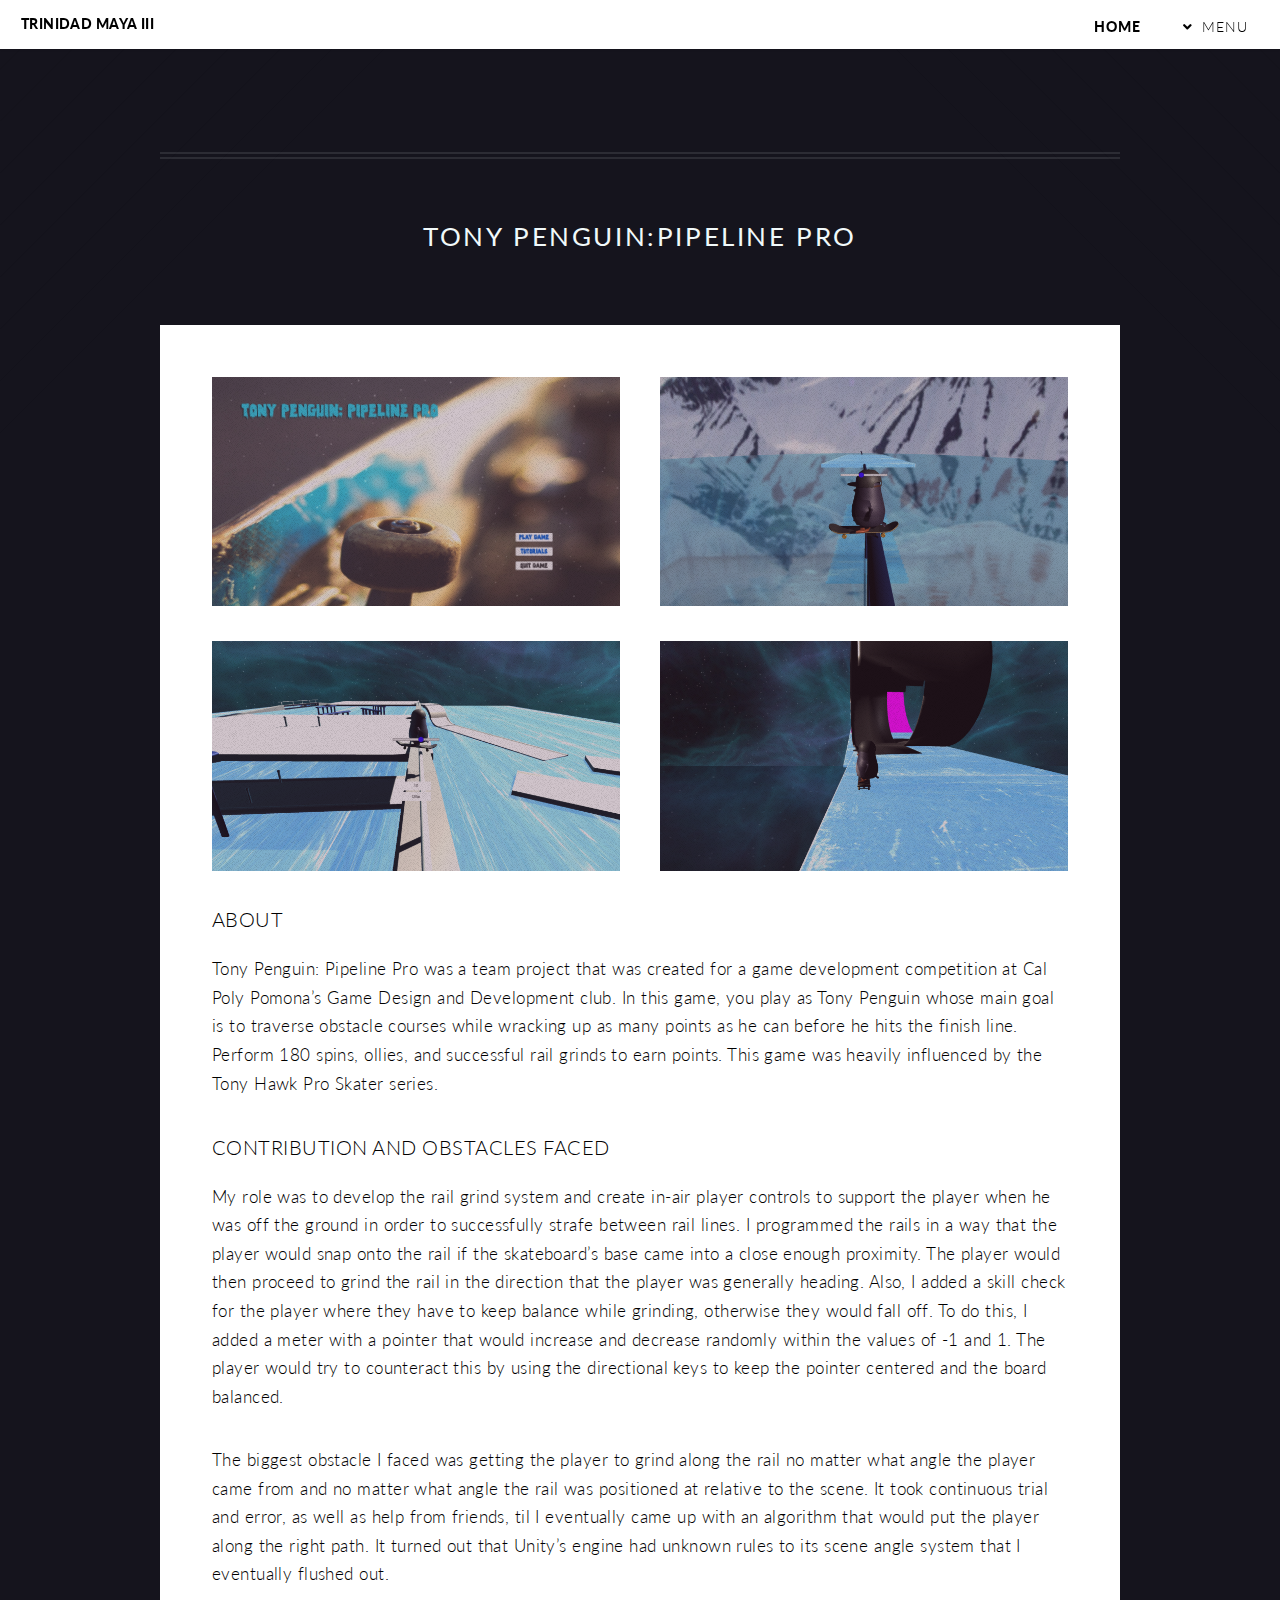
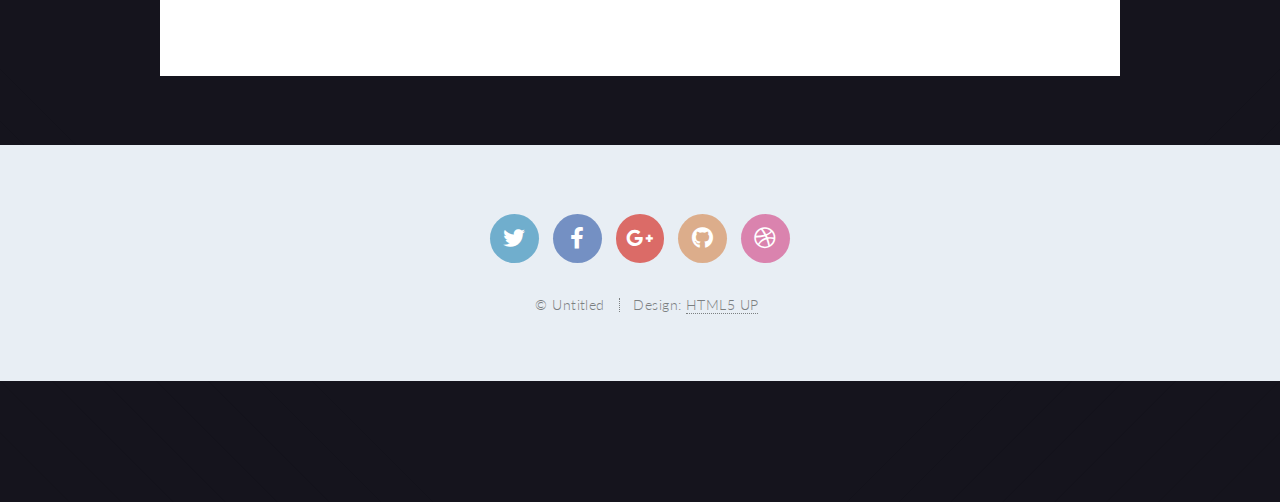
==== game0.html @ 56583672 "Big Update" ====
<!DOCTYPE HTML>
<!--
	Twenty by HTML5 UP
	html5up.net | @ajlkn
	Free for personal and commercial use under the CCA 3.0 license (html5up.net/license)
-->
<html>
	<head>
		<meta charset="utf-8" />
		<meta name="viewport" content="width=device-width, initial-scale=1, user-scalable=no" />
		<link rel="stylesheet" href="assets/css/main.css" />
		<noscript><link rel="stylesheet" href="assets/css/noscript.css" /></noscript>
	</head>
	<body class="no-sidebar is-preload">
		<div id="page-wrapper">

			<!-- Header -->
				<header id="header">
					<h1 id="logo"><a href="index.html">Trinidad Maya III</a></h1>
					<nav id="nav">
						<ul>
							<li class="current"><a href="index.html">Home</a></li>
							<li class="submenu">
								<a href="#">Menu</a>
								<ul>
									<li><a href="index.html">Home</a></li>
									<li><a href="index.html#main">About Me</a></li>
									<li><a href="index.html#projects">Projects</a></li>
									<li><a href="contact.html">Contact</a></li>
								</ul>
							</li>
						</ul>
					</nav>
				</header>

			<!-- Main -->
				<article id="main">

					<header class="special container">
						<h2><strong>Tony Penguin:Pipeline Pro</strong></h2>
					</header>

					<!-- One -->
						<section class="wrapper style4 container">

							<!-- Content -->
								<div class="content">
									<section>
										<div class="row">
											<div class="col-6 col-12-narrower">
			
												<a href="#" class="image featured"><img src="images/TonyPenguin4.jpg" alt="" /></a>
			
											</div>
											<div class="col-6 col-12-narrower">
			
												<a href="#" class="image featured"><img src="images/TonyPenguin1.png" alt="" /></a>
			
											</div>
										</div>

										<div class="row">
											<div class="col-6 col-12-narrower">
			
												<a href="#" class="image featured"><img src="images/TonyPenguin2.png" alt="" /></a>
			
											</div>
											<div class="col-6 col-12-narrower">
			
												<a href="#" class="image featured"><img src="images/TonyPenguin3.png" alt="" /></a>
			
											</div>
										</div>
								
										<header>
											<h3>About</h3>
										</header>
										<p>Tony Penguin: Pipeline Pro was a team project that was created for a game development competition at Cal Poly Pomona’s Game Design and Development club. In this game, you play as Tony Penguin whose main goal is to traverse obstacle courses while wracking up as many points as he can before he hits the finish line. Perform 180 spins, ollies, and successful rail grinds to earn points. This game was heavily influenced by the Tony Hawk Pro Skater series.</p>
										<header>
											<h3>Contribution and Obstacles Faced</h3>
										</header>
										<p>My role was to develop the rail grind system and create in-air player controls to support the player when he was off the ground in order to successfully strafe between rail lines. I programmed the rails in a way that the player would snap onto the rail if the skateboard’s base came into a close enough proximity. The player would then proceed to grind the rail in the direction that the player was generally heading. Also, I added a skill check for the player where they have to keep balance while grinding, otherwise they would fall off. To do this, I added a meter with a pointer that would increase and decrease randomly within the values of -1 and 1. The player  would try to counteract this by using the directional keys to keep the pointer centered and the board balanced.</p>
										<p>The biggest obstacle I faced was getting the player to grind along the rail no matter what angle the player came from and no matter what angle the rail was positioned at relative to the scene. It took continuous trial and error, as well as help from friends, til I eventually came up with an algorithm that would put the player along the right path. It turned out that Unity’s engine had unknown rules to its scene angle system that I eventually flushed out.</p>
									</section>
								</div>

						</section>

			<!-- Footer -->
				<footer id="footer">

					<ul class="icons">
						<li><a href="#" class="icon brands circle fa-twitter"><span class="label">Twitter</span></a></li>
						<li><a href="#" class="icon brands circle fa-facebook-f"><span class="label">Facebook</span></a></li>
						<li><a href="#" class="icon brands circle fa-google-plus-g"><span class="label">Google+</span></a></li>
						<li><a href="#" class="icon brands circle fa-github"><span class="label">Github</span></a></li>
						<li><a href="#" class="icon brands circle fa-dribbble"><span class="label">Dribbble</span></a></li>
					</ul>

					<ul class="copyright">
						<li>&copy; Untitled</li><li>Design: <a href="http://html5up.net">HTML5 UP</a></li>
					</ul>

				</footer>

		</div>

		<!-- Scripts -->
			<script src="assets/js/jquery.min.js"></script>
			<script src="assets/js/jquery.dropotron.min.js"></script>
			<script src="assets/js/jquery.scrolly.min.js"></script>
			<script src="assets/js/jquery.scrollgress.min.js"></script>
			<script src="assets/js/jquery.scrollex.min.js"></script>
			<script src="assets/js/browser.min.js"></script>
			<script src="assets/js/breakpoints.min.js"></script>
			<script src="assets/js/util.js"></script>
			<script src="assets/js/main.js"></script>

	</body>
</html>
---- assets/css/main.css ----
@import url("fontawesome-all.min.css");
@import url("https://fonts.googleapis.com/css?family=Lato:300,400,900");

/*
	Twenty by HTML5 UP
	html5up.net | @ajlkn
	Free for personal and commercial use under the CCA 3.0 license (html5up.net/license)
*/

html, body, div, span, applet, object,
iframe, h1, h2, h3, h4, h5, h6, p, blockquote,
pre, a, abbr, acronym, address, big, cite,
code, del, dfn, em, img, ins, kbd, q, s, samp,
small, strike, strong, sub, sup, tt, var, b,
u, i, center, dl, dt, dd, ol, ul, li, fieldset,
form, label, legend, table, caption, tbody,
tfoot, thead, tr, th, td, article, aside,
canvas, details, embed, figure, figcaption,
footer, header, hgroup, menu, nav, output, ruby,
section, summary, time, mark, audio, video {
	margin: 0;
	padding: 0;
	border: 0;
	font-size: 100%;
	font: inherit;
	vertical-align: baseline;}

article, aside, details, figcaption, figure,
footer, header, hgroup, menu, nav, section {
	display: block;}

body {
	line-height: 1;
}

ol, ul {
	list-style: none;
}

blockquote, q {
	quotes: none;
}

	blockquote:before, blockquote:after, q:before, q:after {
		content: '';
		content: none;
	}

table {
	border-collapse: collapse;
	border-spacing: 0;
}

body {
	-webkit-text-size-adjust: none;
}

mark {
	background-color: transparent;
	color: inherit;
}

input::-moz-focus-inner {
	border: 0;
	padding: 0;
}

input, select, textarea {
	-moz-appearance: none;
	-webkit-appearance: none;
	-ms-appearance: none;
	appearance: none;
}

/* Basic */

	html {
		box-sizing: border-box;
	}

	*, *:before, *:after {
		box-sizing: inherit;
	}

	body {
		background: #15141d;
	}

		body.is-preload *, body.is-preload *:before, body.is-preload *:after {
			-moz-animation: none !important;
			-webkit-animation: none !important;
			-ms-animation: none !important;
			animation: none !important;
			-moz-transition: none !important;
			-webkit-transition: none !important;
			-ms-transition: none !important;
			transition: none !important;
		}

	body, input, select, textarea {
		color: #000000;
		font-family: 'Lato', sans-serif;
		font-size: 15pt;
		font-weight: 300;
		letter-spacing: 0.025em;
		line-height: 1.75em;
	}

	a {
		-moz-transition: color 0.2s ease-in-out, border-color 0.2s ease-in-out, background-color 0.2s ease-in-out;
		-webkit-transition: color 0.2s ease-in-out, border-color 0.2s ease-in-out, background-color 0.2s ease-in-out;
		-ms-transition: color 0.2s ease-in-out, border-color 0.2s ease-in-out, background-color 0.2s ease-in-out;
		transition: color 0.2s ease-in-out, border-color 0.2s ease-in-out, background-color 0.2s ease-in-out;
		color: #3fb1a3;
		text-decoration: none;
		border-bottom: dotted 1px;
	}

		a:hover {
			border-bottom-color: transparent;
		}

	strong, b {
		font-weight: 400;
	}

	p, ul, ol, dl, table, blockquote {
		margin: 0 0 2em 0;
	}

	h1, h2, h3, h4, h5, h6 {
		color: inherit;
		font-weight: 300;
		line-height: 1.75em;
		margin-bottom: 1em;
		text-transform: uppercase;
	}

		h1 a, h2 a, h3 a, h4 a, h5 a, h6 a {
			color: inherit;
			text-decoration: none;
			border: 0;
		}

	h2 {
		font-size: 1.5em;
		letter-spacing: 0.1em;
	}

	h3 {
		font-size: 1.15em;
		letter-spacing: 0.025em;
	}

	sub {
		font-size: 0.8em;
		position: relative;
		top: 0.5em;
	}

	sup {
		font-size: 0.8em;
		position: relative;
		top: -0.5em;
	}

	hr {
		border-top: solid 1px rgba(124, 128, 129, 0.2);
		border: 0;
		margin-bottom: 1.5em;
	}

	blockquote {
		border-left: solid 0.5em rgba(124, 128, 129, 0.2);
		font-style: italic;
		padding: 1em 0 1em 2em;
	}

/* Container */

	.container {
		margin: 0 auto;
		max-width: 100%;
		width: 1400px;
	}

		.container.medium {
			width: 1050px;
		}

		@media screen and (max-width: 1680px) {

			.container {
				width: 1200px;
			}

				.container.medium {
					width: 900px;
				}

		}

		@media screen and (max-width: 1280px) {

			.container {
				width: 960px;
			}

				.container.medium {
					width: 735px;
				}

		}

		@media screen and (max-width: 980px) {

			.container {
				width: 95%;
			}

				.container.medium {
					width: 71.25%;
				}

		}

		@media screen and (max-width: 840px) {

			.container {
				width: 95%;
			}

				.container.medium {
					width: 95%;
				}

		}

		@media screen and (max-width: 736px) {

			.container {
				width: 100%;
			}

				.container.medium {
					width: 100%;
				}

		}

/* Row */

	.row {
		display: flex;
		flex-wrap: wrap;
		box-sizing: border-box;
		align-items: stretch;
	}

		.row > * {
			box-sizing: border-box;
		}

		.row.gtr-uniform > * > :last-child {
			margin-bottom: 0;
		}

		.row.aln-left {
			justify-content: flex-start;
		}

		.row.aln-center {
			justify-content: center;
		}

		.row.aln-right {
			justify-content: flex-end;
		}

		.row.aln-top {
			align-items: flex-start;
		}

		.row.aln-middle {
			align-items: center;
		}

		.row.aln-bottom {
			align-items: flex-end;
		}

		.row > .imp {
			order: -1;
		}

		.row > .col-1 {
			width: 8.33333%;
		}

		.row > .off-1 {
			margin-left: 8.33333%;
		}

		.row > .col-2 {
			width: 16.66667%;
		}

		.row > .off-2 {
			margin-left: 16.66667%;
		}

		.row > .col-3 {
			width: 25%;
		}

		.row > .off-3 {
			margin-left: 25%;
		}

		.row > .col-4 {
			width: 33.33333%;
		}

		.row > .off-4 {
			margin-left: 33.33333%;
		}

		.row > .col-5 {
			width: 41.66667%;
		}

		.row > .off-5 {
			margin-left: 41.66667%;
		}

		.row > .col-6 {
			width: 50%;
		}

		.row > .off-6 {
			margin-left: 50%;
		}

		.row > .col-7 {
			width: 58.33333%;
		}

		.row > .off-7 {
			margin-left: 58.33333%;
		}

		.row > .col-8 {
			width: 66.66667%;
		}

		.row > .off-8 {
			margin-left: 66.66667%;
		}

		.row > .col-9 {
			width: 75%;
		}

		.row > .off-9 {
			margin-left: 75%;
		}

		.row > .col-10 {
			width: 83.33333%;
		}

		.row > .off-10 {
			margin-left: 83.33333%;
		}

		.row > .col-11 {
			width: 91.66667%;
		}

		.row > .off-11 {
			margin-left: 91.66667%;
		}

		.row > .col-12 {
			width: 100%;
		}

		.row > .off-12 {
			margin-left: 100%;
		}

		.row.gtr-0 {
			margin-top: 0px;
			margin-left: 0px;
		}

			.row.gtr-0 > * {
				padding: 0px 0 0 0px;
			}

			.row.gtr-0.gtr-uniform {
				margin-top: 0px;
			}

				.row.gtr-0.gtr-uniform > * {
					padding-top: 0px;
				}

		.row.gtr-25 {
			margin-top: -12.5px;
			margin-left: -12.5px;
		}

			.row.gtr-25 > * {
				padding: 12.5px 0 0 12.5px;
			}

			.row.gtr-25.gtr-uniform {
				margin-top: -12.5px;
			}

				.row.gtr-25.gtr-uniform > * {
					padding-top: 12.5px;
				}

		.row.gtr-50 {
			margin-top: -25px;
			margin-left: -25px;
		}

			.row.gtr-50 > * {
				padding: 25px 0 0 25px;
			}

			.row.gtr-50.gtr-uniform {
				margin-top: -25px;
			}

				.row.gtr-50.gtr-uniform > * {
					padding-top: 25px;
				}

		.row {
			margin-top: -50px;
			margin-left: -50px;
		}

			.row > * {
				padding: 50px 0 0 50px;
			}

			.row.gtr-uniform {
				margin-top: -50px;
			}

				.row.gtr-uniform > * {
					padding-top: 50px;
				}

		.row.gtr-150 {
			margin-top: -75px;
			margin-left: -75px;
		}

			.row.gtr-150 > * {
				padding: 75px 0 0 75px;
			}

			.row.gtr-150.gtr-uniform {
				margin-top: -75px;
			}

				.row.gtr-150.gtr-uniform > * {
					padding-top: 75px;
				}

		.row.gtr-200 {
			margin-top: -100px;
			margin-left: -100px;
		}

			.row.gtr-200 > * {
				padding: 100px 0 0 100px;
			}

			.row.gtr-200.gtr-uniform {
				margin-top: -100px;
			}

				.row.gtr-200.gtr-uniform > * {
					padding-top: 100px;
				}

		@media screen and (max-width: 1680px) {

			.row {
				display: flex;
				flex-wrap: wrap;
				box-sizing: border-box;
				align-items: stretch;
			}

				.row > * {
					box-sizing: border-box;
				}

				.row.gtr-uniform > * > :last-child {
					margin-bottom: 0;
				}

				.row.aln-left {
					justify-content: flex-start;
				}

				.row.aln-center {
					justify-content: center;
				}

				.row.aln-right {
					justify-content: flex-end;
				}

				.row.aln-top {
					align-items: flex-start;
				}

				.row.aln-middle {
					align-items: center;
				}

				.row.aln-bottom {
					align-items: flex-end;
				}

				.row > .imp-wide {
					order: -1;
				}

				.row > .col-1-wide {
					width: 8.33333%;
				}

				.row > .off-1-wide {
					margin-left: 8.33333%;
				}

				.row > .col-2-wide {
					width: 16.66667%;
				}

				.row > .off-2-wide {
					margin-left: 16.66667%;
				}

				.row > .col-3-wide {
					width: 25%;
				}

				.row > .off-3-wide {
					margin-left: 25%;
				}

				.row > .col-4-wide {
					width: 33.33333%;
				}

				.row > .off-4-wide {
					margin-left: 33.33333%;
				}

				.row > .col-5-wide {
					width: 41.66667%;
				}

				.row > .off-5-wide {
					margin-left: 41.66667%;
				}

				.row > .col-6-wide {
					width: 50%;
				}

				.row > .off-6-wide {
					margin-left: 50%;
				}

				.row > .col-7-wide {
					width: 58.33333%;
				}

				.row > .off-7-wide {
					margin-left: 58.33333%;
				}

				.row > .col-8-wide {
					width: 66.66667%;
				}

				.row > .off-8-wide {
					margin-left: 66.66667%;
				}

				.row > .col-9-wide {
					width: 75%;
				}

				.row > .off-9-wide {
					margin-left: 75%;
				}

				.row > .col-10-wide {
					width: 83.33333%;
				}

				.row > .off-10-wide {
					margin-left: 83.33333%;
				}

				.row > .col-11-wide {
					width: 91.66667%;
				}

				.row > .off-11-wide {
					margin-left: 91.66667%;
				}

				.row > .col-12-wide {
					width: 100%;
				}

				.row > .off-12-wide {
					margin-left: 100%;
				}

				.row.gtr-0 {
					margin-top: 0px;
					margin-left: 0px;
				}

					.row.gtr-0 > * {
						padding: 0px 0 0 0px;
					}

					.row.gtr-0.gtr-uniform {
						margin-top: 0px;
					}

						.row.gtr-0.gtr-uniform > * {
							padding-top: 0px;
						}

				.row.gtr-25 {
					margin-top: -10px;
					margin-left: -10px;
				}

					.row.gtr-25 > * {
						padding: 10px 0 0 10px;
					}

					.row.gtr-25.gtr-uniform {
						margin-top: -10px;
					}

						.row.gtr-25.gtr-uniform > * {
							padding-top: 10px;
						}

				.row.gtr-50 {
					margin-top: -20px;
					margin-left: -20px;
				}

					.row.gtr-50 > * {
						padding: 20px 0 0 20px;
					}

					.row.gtr-50.gtr-uniform {
						margin-top: -20px;
					}

						.row.gtr-50.gtr-uniform > * {
							padding-top: 20px;
						}

				.row {
					margin-top: -40px;
					margin-left: -40px;
				}

					.row > * {
						padding: 40px 0 0 40px;
					}

					.row.gtr-uniform {
						margin-top: -40px;
					}

						.row.gtr-uniform > * {
							padding-top: 40px;
						}

				.row.gtr-150 {
					margin-top: -60px;
					margin-left: -60px;
				}

					.row.gtr-150 > * {
						padding: 60px 0 0 60px;
					}

					.row.gtr-150.gtr-uniform {
						margin-top: -60px;
					}

						.row.gtr-150.gtr-uniform > * {
							padding-top: 60px;
						}

				.row.gtr-200 {
					margin-top: -80px;
					margin-left: -80px;
				}

					.row.gtr-200 > * {
						padding: 80px 0 0 80px;
					}

					.row.gtr-200.gtr-uniform {
						margin-top: -80px;
					}

						.row.gtr-200.gtr-uniform > * {
							padding-top: 80px;
						}

		}

		@media screen and (max-width: 1280px) {

			.row {
				display: flex;
				flex-wrap: wrap;
				box-sizing: border-box;
				align-items: stretch;
			}

				.row > * {
					box-sizing: border-box;
				}

				.row.gtr-uniform > * > :last-child {
					margin-bottom: 0;
				}

				.row.aln-left {
					justify-content: flex-start;
				}

				.row.aln-center {
					justify-content: center;
				}

				.row.aln-right {
					justify-content: flex-end;
				}

				.row.aln-top {
					align-items: flex-start;
				}

				.row.aln-middle {
					align-items: center;
				}

				.row.aln-bottom {
					align-items: flex-end;
				}

				.row > .imp-normal {
					order: -1;
				}

				.row > .col-1-normal {
					width: 8.33333%;
				}

				.row > .off-1-normal {
					margin-left: 8.33333%;
				}

				.row > .col-2-normal {
					width: 16.66667%;
				}

				.row > .off-2-normal {
					margin-left: 16.66667%;
				}

				.row > .col-3-normal {
					width: 25%;
				}

				.row > .off-3-normal {
					margin-left: 25%;
				}

				.row > .col-4-normal {
					width: 33.33333%;
				}

				.row > .off-4-normal {
					margin-left: 33.33333%;
				}

				.row > .col-5-normal {
					width: 41.66667%;
				}

				.row > .off-5-normal {
					margin-left: 41.66667%;
				}

				.row > .col-6-normal {
					width: 50%;
				}

				.row > .off-6-normal {
					margin-left: 50%;
				}

				.row > .col-7-normal {
					width: 58.33333%;
				}

				.row > .off-7-normal {
					margin-left: 58.33333%;
				}

				.row > .col-8-normal {
					width: 66.66667%;
				}

				.row > .off-8-normal {
					margin-left: 66.66667%;
				}

				.row > .col-9-normal {
					width: 75%;
				}

				.row > .off-9-normal {
					margin-left: 75%;
				}

				.row > .col-10-normal {
					width: 83.33333%;
				}

				.row > .off-10-normal {
					margin-left: 83.33333%;
				}

				.row > .col-11-normal {
					width: 91.66667%;
				}

				.row > .off-11-normal {
					margin-left: 91.66667%;
				}

				.row > .col-12-normal {
					width: 100%;
				}

				.row > .off-12-normal {
					margin-left: 100%;
				}

				.row.gtr-0 {
					margin-top: 0px;
					margin-left: 0px;
				}

					.row.gtr-0 > * {
						padding: 0px 0 0 0px;
					}

					.row.gtr-0.gtr-uniform {
						margin-top: 0px;
					}

						.row.gtr-0.gtr-uniform > * {
							padding-top: 0px;
						}

				.row.gtr-25 {
					margin-top: -10px;
					margin-left: -10px;
				}

					.row.gtr-25 > * {
						padding: 10px 0 0 10px;
					}

					.row.gtr-25.gtr-uniform {
						margin-top: -10px;
					}

						.row.gtr-25.gtr-uniform > * {
							padding-top: 10px;
						}

				.row.gtr-50 {
					margin-top: -20px;
					margin-left: -20px;
				}

					.row.gtr-50 > * {
						padding: 20px 0 0 20px;
					}

					.row.gtr-50.gtr-uniform {
						margin-top: -20px;
					}

						.row.gtr-50.gtr-uniform > * {
							padding-top: 20px;
						}

				.row {
					margin-top: -40px;
					margin-left: -40px;
				}

					.row > * {
						padding: 40px 0 0 40px;
					}

					.row.gtr-uniform {
						margin-top: -40px;
					}

						.row.gtr-uniform > * {
							padding-top: 40px;
						}

				.row.gtr-150 {
					margin-top: -60px;
					margin-left: -60px;
				}

					.row.gtr-150 > * {
						padding: 60px 0 0 60px;
					}

					.row.gtr-150.gtr-uniform {
						margin-top: -60px;
					}

						.row.gtr-150.gtr-uniform > * {
							padding-top: 60px;
						}

				.row.gtr-200 {
					margin-top: -80px;
					margin-left: -80px;
				}

					.row.gtr-200 > * {
						padding: 80px 0 0 80px;
					}

					.row.gtr-200.gtr-uniform {
						margin-top: -80px;
					}

						.row.gtr-200.gtr-uniform > * {
							padding-top: 80px;
						}

		}

		@media screen and (max-width: 980px) {

			.row {
				display: flex;
				flex-wrap: wrap;
				box-sizing: border-box;
				align-items: stretch;
			}

				.row > * {
					box-sizing: border-box;
				}

				.row.gtr-uniform > * > :last-child {
					margin-bottom: 0;
				}

				.row.aln-left {
					justify-content: flex-start;
				}

				.row.aln-center {
					justify-content: center;
				}

				.row.aln-right {
					justify-content: flex-end;
				}

				.row.aln-top {
					align-items: flex-start;
				}

				.row.aln-middle {
					align-items: center;
				}

				.row.aln-bottom {
					align-items: flex-end;
				}

				.row > .imp-narrow {
					order: -1;
				}

				.row > .col-1-narrow {
					width: 8.33333%;
				}

				.row > .off-1-narrow {
					margin-left: 8.33333%;
				}

				.row > .col-2-narrow {
					width: 16.66667%;
				}

				.row > .off-2-narrow {
					margin-left: 16.66667%;
				}

				.row > .col-3-narrow {
					width: 25%;
				}

				.row > .off-3-narrow {
					margin-left: 25%;
				}

				.row > .col-4-narrow {
					width: 33.33333%;
				}

				.row > .off-4-narrow {
					margin-left: 33.33333%;
				}

				.row > .col-5-narrow {
					width: 41.66667%;
				}

				.row > .off-5-narrow {
					margin-left: 41.66667%;
				}

				.row > .col-6-narrow {
					width: 50%;
				}

				.row > .off-6-narrow {
					margin-left: 50%;
				}

				.row > .col-7-narrow {
					width: 58.33333%;
				}

				.row > .off-7-narrow {
					margin-left: 58.33333%;
				}

				.row > .col-8-narrow {
					width: 66.66667%;
				}

				.row > .off-8-narrow {
					margin-left: 66.66667%;
				}

				.row > .col-9-narrow {
					width: 75%;
				}

				.row > .off-9-narrow {
					margin-left: 75%;
				}

				.row > .col-10-narrow {
					width: 83.33333%;
				}

				.row > .off-10-narrow {
					margin-left: 83.33333%;
				}

				.row > .col-11-narrow {
					width: 91.66667%;
				}

				.row > .off-11-narrow {
					margin-left: 91.66667%;
				}

				.row > .col-12-narrow {
					width: 100%;
				}

				.row > .off-12-narrow {
					margin-left: 100%;
				}

				.row.gtr-0 {
					margin-top: 0px;
					margin-left: 0px;
				}

					.row.gtr-0 > * {
						padding: 0px 0 0 0px;
					}

					.row.gtr-0.gtr-uniform {
						margin-top: 0px;
					}

						.row.gtr-0.gtr-uniform > * {
							padding-top: 0px;
						}

				.row.gtr-25 {
					margin-top: -7.5px;
					margin-left: -7.5px;
				}

					.row.gtr-25 > * {
						padding: 7.5px 0 0 7.5px;
					}

					.row.gtr-25.gtr-uniform {
						margin-top: -7.5px;
					}

						.row.gtr-25.gtr-uniform > * {
							padding-top: 7.5px;
						}

				.row.gtr-50 {
					margin-top: -15px;
					margin-left: -15px;
				}

					.row.gtr-50 > * {
						padding: 15px 0 0 15px;
					}

					.row.gtr-50.gtr-uniform {
						margin-top: -15px;
					}

						.row.gtr-50.gtr-uniform > * {
							padding-top: 15px;
						}

				.row {
					margin-top: -30px;
					margin-left: -30px;
				}

					.row > * {
						padding: 30px 0 0 30px;
					}

					.row.gtr-uniform {
						margin-top: -30px;
					}

						.row.gtr-uniform > * {
							padding-top: 30px;
						}

				.row.gtr-150 {
					margin-top: -45px;
					margin-left: -45px;
				}

					.row.gtr-150 > * {
						padding: 45px 0 0 45px;
					}

					.row.gtr-150.gtr-uniform {
						margin-top: -45px;
					}

						.row.gtr-150.gtr-uniform > * {
							padding-top: 45px;
						}

				.row.gtr-200 {
					margin-top: -60px;
					margin-left: -60px;
				}

					.row.gtr-200 > * {
						padding: 60px 0 0 60px;
					}

					.row.gtr-200.gtr-uniform {
						margin-top: -60px;
					}

						.row.gtr-200.gtr-uniform > * {
							padding-top: 60px;
						}

		}

		@media screen and (max-width: 840px) {

			.row {
				display: flex;
				flex-wrap: wrap;
				box-sizing: border-box;
				align-items: stretch;
			}

				.row > * {
					box-sizing: border-box;
				}

				.row.gtr-uniform > * > :last-child {
					margin-bottom: 0;
				}

				.row.aln-left {
					justify-content: flex-start;
				}

				.row.aln-center {
					justify-content: center;
				}

				.row.aln-right {
					justify-content: flex-end;
				}

				.row.aln-top {
					align-items: flex-start;
				}

				.row.aln-middle {
					align-items: center;
				}

				.row.aln-bottom {
					align-items: flex-end;
				}

				.row > .imp-narrower {
					order: -1;
				}

				.row > .col-1-narrower {
					width: 8.33333%;
				}

				.row > .off-1-narrower {
					margin-left: 8.33333%;
				}

				.row > .col-2-narrower {
					width: 16.66667%;
				}

				.row > .off-2-narrower {
					margin-left: 16.66667%;
				}

				.row > .col-3-narrower {
					width: 25%;
				}

				.row > .off-3-narrower {
					margin-left: 25%;
				}

				.row > .col-4-narrower {
					width: 33.33333%;
				}

				.row > .off-4-narrower {
					margin-left: 33.33333%;
				}

				.row > .col-5-narrower {
					width: 41.66667%;
				}

				.row > .off-5-narrower {
					margin-left: 41.66667%;
				}

				.row > .col-6-narrower {
					width: 50%;
				}

				.row > .off-6-narrower {
					margin-left: 50%;
				}

				.row > .col-7-narrower {
					width: 58.33333%;
				}

				.row > .off-7-narrower {
					margin-left: 58.33333%;
				}

				.row > .col-8-narrower {
					width: 66.66667%;
				}

				.row > .off-8-narrower {
					margin-left: 66.66667%;
				}

				.row > .col-9-narrower {
					width: 75%;
				}

				.row > .off-9-narrower {
					margin-left: 75%;
				}

				.row > .col-10-narrower {
					width: 83.33333%;
				}

				.row > .off-10-narrower {
					margin-left: 83.33333%;
				}

				.row > .col-11-narrower {
					width: 91.66667%;
				}

				.row > .off-11-narrower {
					margin-left: 91.66667%;
				}

				.row > .col-12-narrower {
					width: 100%;
				}

				.row > .off-12-narrower {
					margin-left: 100%;
				}

				.row.gtr-0 {
					margin-top: 0px;
					margin-left: 0px;
				}

					.row.gtr-0 > * {
						padding: 0px 0 0 0px;
					}

					.row.gtr-0.gtr-uniform {
						margin-top: 0px;
					}

						.row.gtr-0.gtr-uniform > * {
							padding-top: 0px;
						}

				.row.gtr-25 {
					margin-top: -7.5px;
					margin-left: -7.5px;
				}

					.row.gtr-25 > * {
						padding: 7.5px 0 0 7.5px;
					}

					.row.gtr-25.gtr-uniform {
						margin-top: -7.5px;
					}

						.row.gtr-25.gtr-uniform > * {
							padding-top: 7.5px;
						}

				.row.gtr-50 {
					margin-top: -15px;
					margin-left: -15px;
				}

					.row.gtr-50 > * {
						padding: 15px 0 0 15px;
					}

					.row.gtr-50.gtr-uniform {
						margin-top: -15px;
					}

						.row.gtr-50.gtr-uniform > * {
							padding-top: 15px;
						}

				.row {
					margin-top: -30px;
					margin-left: -30px;
				}

					.row > * {
						padding: 30px 0 0 30px;
					}

					.row.gtr-uniform {
						margin-top: -30px;
					}

						.row.gtr-uniform > * {
							padding-top: 30px;
						}

				.row.gtr-150 {
					margin-top: -45px;
					margin-left: -45px;
				}

					.row.gtr-150 > * {
						padding: 45px 0 0 45px;
					}

					.row.gtr-150.gtr-uniform {
						margin-top: -45px;
					}

						.row.gtr-150.gtr-uniform > * {
							padding-top: 45px;
						}

				.row.gtr-200 {
					margin-top: -60px;
					margin-left: -60px;
				}

					.row.gtr-200 > * {
						padding: 60px 0 0 60px;
					}

					.row.gtr-200.gtr-uniform {
						margin-top: -60px;
					}

						.row.gtr-200.gtr-uniform > * {
							padding-top: 60px;
						}

		}

		@media screen and (max-width: 736px) {

			.row {
				display: flex;
				flex-wrap: wrap;
				box-sizing: border-box;
				align-items: stretch;
			}

				.row > * {
					box-sizing: border-box;
				}

				.row.gtr-uniform > * > :last-child {
					margin-bottom: 0;
				}

				.row.aln-left {
					justify-content: flex-start;
				}

				.row.aln-center {
					justify-content: center;
				}

				.row.aln-right {
					justify-content: flex-end;
				}

				.row.aln-top {
					align-items: flex-start;
				}

				.row.aln-middle {
					align-items: center;
				}

				.row.aln-bottom {
					align-items: flex-end;
				}

				.row > .imp-mobile {
					order: -1;
				}

				.row > .col-1-mobile {
					width: 8.33333%;
				}

				.row > .off-1-mobile {
					margin-left: 8.33333%;
				}

				.row > .col-2-mobile {
					width: 16.66667%;
				}

				.row > .off-2-mobile {
					margin-left: 16.66667%;
				}

				.row > .col-3-mobile {
					width: 25%;
				}

				.row > .off-3-mobile {
					margin-left: 25%;
				}

				.row > .col-4-mobile {
					width: 33.33333%;
				}

				.row > .off-4-mobile {
					margin-left: 33.33333%;
				}

				.row > .col-5-mobile {
					width: 41.66667%;
				}

				.row > .off-5-mobile {
					margin-left: 41.66667%;
				}

				.row > .col-6-mobile {
					width: 50%;
				}

				.row > .off-6-mobile {
					margin-left: 50%;
				}

				.row > .col-7-mobile {
					width: 58.33333%;
				}

				.row > .off-7-mobile {
					margin-left: 58.33333%;
				}

				.row > .col-8-mobile {
					width: 66.66667%;
				}

				.row > .off-8-mobile {
					margin-left: 66.66667%;
				}

				.row > .col-9-mobile {
					width: 75%;
				}

				.row > .off-9-mobile {
					margin-left: 75%;
				}

				.row > .col-10-mobile {
					width: 83.33333%;
				}

				.row > .off-10-mobile {
					margin-left: 83.33333%;
				}

				.row > .col-11-mobile {
					width: 91.66667%;
				}

				.row > .off-11-mobile {
					margin-left: 91.66667%;
				}

				.row > .col-12-mobile {
					width: 100%;
				}

				.row > .off-12-mobile {
					margin-left: 100%;
				}

				.row.gtr-0 {
					margin-top: 0px;
					margin-left: 0px;
				}

					.row.gtr-0 > * {
						padding: 0px 0 0 0px;
					}

					.row.gtr-0.gtr-uniform {
						margin-top: 0px;
					}

						.row.gtr-0.gtr-uniform > * {
							padding-top: 0px;
						}

				.row.gtr-25 {
					margin-top: -7.5px;
					margin-left: -7.5px;
				}

					.row.gtr-25 > * {
						padding: 7.5px 0 0 7.5px;
					}

					.row.gtr-25.gtr-uniform {
						margin-top: -7.5px;
					}

						.row.gtr-25.gtr-uniform > * {
							padding-top: 7.5px;
						}

				.row.gtr-50 {
					margin-top: -15px;
					margin-left: -15px;
				}

					.row.gtr-50 > * {
						padding: 15px 0 0 15px;
					}

					.row.gtr-50.gtr-uniform {
						margin-top: -15px;
					}

						.row.gtr-50.gtr-uniform > * {
							padding-top: 15px;
						}

				.row {
					margin-top: -30px;
					margin-left: -30px;
				}

					.row > * {
						padding: 30px 0 0 30px;
					}

					.row.gtr-uniform {
						margin-top: -30px;
					}

						.row.gtr-uniform > * {
							padding-top: 30px;
						}

				.row.gtr-150 {
					margin-top: -45px;
					margin-left: -45px;
				}

					.row.gtr-150 > * {
						padding: 45px 0 0 45px;
					}

					.row.gtr-150.gtr-uniform {
						margin-top: -45px;
					}

						.row.gtr-150.gtr-uniform > * {
							padding-top: 45px;
						}

				.row.gtr-200 {
					margin-top: -60px;
					margin-left: -60px;
				}

					.row.gtr-200 > * {
						padding: 60px 0 0 60px;
					}

					.row.gtr-200.gtr-uniform {
						margin-top: -60px;
					}

						.row.gtr-200.gtr-uniform > * {
							padding-top: 60px;
						}

		}

/* Section/Article */

	section.special, article.special {
		text-align: center;
	}

	header.major {
		padding-bottom: 2em;
	}

	header.special {
		margin-bottom: 5em;
		padding-top: 7em;
		position: relative;
		text-align: center;
		color: rgb(241, 249, 250);
	}

		header.special:before, header.special:after {
			border-bottom: solid 2px;
			border-top: solid 2px;
			content: '';
			height: 7px;
			opacity: 0.1;
			position: absolute;
			top: 1.75em;
			width: 50%;
		}

		header.special:before {
			left: 0;
		}

		header.special:after {
			right: 0;
		}

		header.special h2 {
			margin-bottom: 0;
		}

		header.special h2 + p {
			margin-bottom: 0;
			padding-top: 1.5em;
		}

		header.special .icon {
			cursor: default;
			height: 7em;
			left: 0;
			position: absolute;
			text-align: center;
			top: 1em;
			width: 100%;
		}

			header.special .icon:before {
				font-size: 3.5em;
				opacity: 0.35;
			}

	footer > :last-child {
		margin-bottom: 0;
	}

	footer.major {
		padding-top: 3em;
	}

/* Form */

	input[type="text"],
	input[type="password"],
	input[type="email"],
	textarea {
		-moz-transition: background-color 0.2s ease-in-out, border-color 0.2s ease-in-out;
		-webkit-transition: background-color 0.2s ease-in-out, border-color 0.2s ease-in-out;
		-ms-transition: background-color 0.2s ease-in-out, border-color 0.2s ease-in-out;
		transition: background-color 0.2s ease-in-out, border-color 0.2s ease-in-out;
		-moz-appearance: none;
		-webkit-appearance: none;
		-ms-appearance: none;
		appearance: none;
		background: none;
		border: solid 1px rgba(124, 128, 129, 0.2);
		border-radius: 0;
		color: inherit;
		display: block;
		padding: 0.75em;
		text-decoration: none;
		width: 100%;
		outline: 0;
	}

		input[type="text"]:focus,
		input[type="password"]:focus,
		input[type="email"]:focus,
		textarea:focus {
			border-color: #83d3c9;
		}

	input[type="text"],
	input[type="password"],
	input[type="email"] {
		line-height: 1em;
	}

	::-webkit-input-placeholder {
		color: inherit;
		opacity: 0.5;
		position: relative;
		top: 3px;
	}

	:-moz-placeholder {
		color: inherit;
		opacity: 0.5;
	}

	::-moz-placeholder {
		color: inherit;
		opacity: 0.5;
	}

	:-ms-input-placeholder {
		color: inherit;
		opacity: 0.5;
	}

/* Image */

	.image {
		border: 0;
		position: relative;
	}

		.image:before {
			background: url("images/overlay.png");
			content: '';
			height: 100%;
			left: 0;
			position: absolute;
			top: 0;
			width: 100%;
		}

		.image.fit {
			display: block;
		}

			.image.fit img {
				display: block;
				width: 100%;
			}

		.image.featured {
			display: block;
			margin: 0 0 2em 0;
		}

			.image.featured img {
				display: block;
				width: 100%;
				height:100%
			}

/* Icon */

	.icon {
		text-decoration: none;
		position: relative;
	}

		.icon:before {
			-moz-osx-font-smoothing: grayscale;
			-webkit-font-smoothing: antialiased;
			display: inline-block;
			font-style: normal;
			font-variant: normal;
			text-rendering: auto;
			line-height: 1;
			text-transform: none !important;
			font-family: 'Font Awesome 5 Free';
			font-weight: 400;
		}

		.icon.solid:before {
			font-weight: 900;
		}

		.icon:before {
			line-height: inherit;
		}

		.icon.brands:before {
			font-family: 'Font Awesome 5 Brands';
		}

		.icon.circle {
			-moz-transition: all 0.2s ease-in-out;
			-webkit-transition: all 0.2s ease-in-out;
			-ms-transition: all 0.2s ease-in-out;
			transition: all 0.2s ease-in-out;
			border: 0;
			border-radius: 100%;
			display: inline-block;
			font-size: 1.25em;
			height: 2.25em;
			left: 0;
			line-height: 2.25em;
			text-align: center;
			text-decoration: none;
			top: 0;
			width: 2.25em;
		}

			.icon.circle:hover {
				top: -0.2em;
			}

			.icon.circle.fa-twitter {
				background: #70aecd;
				color: #fff;
			}

				.icon.circle.fa-twitter:hover {
					background: #7fb7d2;
				}

			.icon.circle.fa-facebook-f {
				background: #7490c3;
				color: #fff;
			}

				.icon.circle.fa-facebook-f:hover {
					background: #829bc9;
				}

			.icon.circle.fa-google-plus-g {
				background: #db6b67;
				color: #fff;
			}

				.icon.circle.fa-google-plus-g:hover {
					background: #df7b77;
				}

			.icon.circle.fa-github {
				background: #dcad8b;
				color: #fff;
			}

				.icon.circle.fa-github:hover {
					background: #e1b89b;
				}

			.icon.circle.fa-dribbble {
				background: #da83ae;
				color: #fff;
			}

				.icon.circle.fa-dribbble:hover {
					background: #df93b8;
				}

		.icon.featured {
			cursor: default;
			display: block;
			margin: 0 0 1.5em 0;
			opacity: 0.35;
			text-align: center;
		}

			.icon.featured:before {
				font-size: 5em;
				line-height: 1em;
			}

		.icon > .label {
			display: none;
		}

/* List */

	ol {
		list-style: decimal;
		padding-left: 1.25em;
	}

		ol li {
			padding-left: 0.25em;
		}

	ul {
		list-style: disc;
		padding-left: 1em;
	}

		ul li {
			padding-left: 0.5em;
		}

/* Icons */

	ul.icons {
		list-style: none;
		padding-left: 0;
		cursor: default;
	}

		ul.icons li {
			display: inline-block;
			line-height: 1em;
			padding-left: 0.5em;
		}

			ul.icons li:first-child {
				padding-left: 0;
			}

/* Featured Icons */

	ul.featured-icons {
		cursor: default;
		margin: -0.75em 0 0 0;
		opacity: 0.35;
		overflow: hidden;
		position: relative;
		list-style: none;
		padding-left: 0;
	}

		ul.featured-icons li {
			display: block;
			float: left;
			text-align: center;
			width: 50%;
			padding-left: 0;
			margin-bottom: 1em;
		}

			ul.featured-icons li .icon {
				display: inline-block;
				font-size: 5.5em;
				height: 1em;
				line-height: 1.5em;
				width: 1em;
			}

/* Buttons */

	ul.buttons {
		cursor: default;
		list-style: none;
		padding-left: 0;
	}

		ul.buttons:last-child {
			margin-bottom: 0;
		}

		ul.buttons li {
			display: inline-block;
			padding: 0 0 0 1.5em;
		}

			ul.buttons li:first-child {
				padding: 0;
			}

		ul.buttons.stacked li {
			display: block;
			padding: 1.5em 0 0 0;
		}

			ul.buttons.stacked li:first-child {
				padding: 0;
			}

/* Table */

	table {
		width: 100%;
	}

		table.default {
			width: 100%;
		}

			table.default tbody tr {
				border-bottom: solid 1px rgba(124, 128, 129, 0.2);
			}

			table.default td {
				padding: 0.5em 1em 0.5em 1em;
			}

			table.default th {
				font-weight: 400;
				padding: 0.5em 1em 0.5em 1em;
				text-align: left;
			}

			table.default thead {
				background: #7c8081;
				color: #fff;
			}

/* Button */

	input[type="button"],
	input[type="submit"],
	input[type="reset"],
	button,
	.button {
		-moz-appearance: none;
		-webkit-appearance: none;
		-ms-appearance: none;
		appearance: none;
		-moz-transition: color 0.2s ease-in-out, border-color 0.2s ease-in-out, background-color 0.2s ease-in-out;
		-webkit-transition: color 0.2s ease-in-out, border-color 0.2s ease-in-out, background-color 0.2s ease-in-out;
		-ms-transition: color 0.2s ease-in-out, border-color 0.2s ease-in-out, background-color 0.2s ease-in-out;
		transition: color 0.2s ease-in-out, border-color 0.2s ease-in-out, background-color 0.2s ease-in-out;
		background: none;
		border: solid 1px;
		border-radius: 0;
		color: inherit;
		cursor: pointer;
		display: inline-block;
		font-size: 0.8em;
		font-weight: 900;
		letter-spacing: 2px;
		min-width: 18em;
		padding: 0 0.75em;
		line-height: 3.75em;
		text-align: center;
		text-decoration: none;
		text-transform: uppercase;
	}

		input[type="button"]:hover,
		input[type="submit"]:hover,
		input[type="reset"]:hover,
		button:hover,
		.button:hover {
			background: rgba(188, 202, 206, 0.15);
			border-color: inherit;
		}

		input[type="button"].primary,
		input[type="submit"].primary,
		input[type="reset"].primary,
		button.primary,
		.button.primary {
			background: #83d3c9;
			border-color: #83d3c9;
			color: #fff !important;
		}

			input[type="button"].primary:hover,
			input[type="submit"].primary:hover,
			input[type="reset"].primary:hover,
			button.primary:hover,
			.button.primary:hover {
				background: #96dad1 !important;
				border-color: #96dad1 !important;
			}

		input[type="button"].fit,
		input[type="submit"].fit,
		input[type="reset"].fit,
		button.fit,
		.button.fit {
			width: 100%;
		}

		input[type="button"].small,
		input[type="submit"].small,
		input[type="reset"].small,
		button.small,
		.button.small {
			font-size: 0.7em;
			min-width: 14em;
			padding: 0.5em 0;
		}

/* Wrapper */

	.wrapper {
		margin-bottom: 5em;
		padding: 5em;
	}

		.wrapper.style1 {
			padding: 0;
		}

		.wrapper.style2 {
			background-color: #83d3c9;
			background-image: url("images/light-bl.svg"), url("images/light-br.svg");
			background-position: bottom left, bottom right;
			background-repeat: no-repeat, no-repeat;
			background-size: 25em, 25em;
			color: #fff;
		}

			.wrapper.style2 input[type="button"]:hover,
			.wrapper.style2 input[type="submit"]:hover,
			.wrapper.style2 input[type="reset"]:hover,
			.wrapper.style2 button:hover,
			.wrapper.style2 .button:hover {
				background: rgba(255, 255, 255, 0.15) !important;
			}

			.wrapper.style2 input[type="button"].primary,
			.wrapper.style2 input[type="submit"].primary,
			.wrapper.style2 input[type="reset"].primary,
			.wrapper.style2 button.primary,
			.wrapper.style2 .button.primary {
				background: #fff;
				border-color: #fff;
				color: #83d3c9 !important;
			}

				.wrapper.style2 input[type="button"].primary:hover,
				.wrapper.style2 input[type="submit"].primary:hover,
				.wrapper.style2 input[type="reset"].primary:hover,
				.wrapper.style2 button.primary:hover,
				.wrapper.style2 .button.primary:hover {
					border-color: inherit !important;
					color: #fff !important;
				}

		.wrapper.style3 {
			background: #fff;
			color: inherit;
		}

		.wrapper.style4 {
			background: #fff;
			color: inherit;
			padding: 4em;
		}

/* Header */

	@-moz-keyframes reveal-header {
		0% {
			top: -5em;
		}

		100% {
			top: 0;
		}
	}

	@-webkit-keyframes reveal-header {
		0% {
			top: -5em;
		}

		100% {
			top: 0;
		}
	}

	@-ms-keyframes reveal-header {
		0% {
			top: -5em;
		}

		100% {
			top: 0;
		}
	}

	@keyframes reveal-header {
		0% {
			top: -5em;
		}

		100% {
			top: 0;
		}
	}

	#header {
		background: #fff;
		box-shadow: 0 1px 2px 0 rgba(0, 0, 0, 0.075);
		color: inherit;
		cursor: default;
		font-size: 0.8em;
		left: 0;
		padding: 1em 1.5em;
		position: fixed;
		top: 0;
		width: 100%;
		z-index: 10000;
	}

		#header h1 {
			font-weight: 900;
			margin: 0;
		}

			#header h1 span {
				font-weight: 300;
			}

		#header nav {
			letter-spacing: 0.075em;
			position: absolute;
			right: 1.5em;
			text-transform: uppercase;
			top: 0.75em;
		}

			#header nav ul {
				list-style: none;
				padding-left: 0;
			}

				#header nav ul li {
					display: inline-block;
					margin-left: 1.5em;
					padding-left: 0;
				}

					#header nav ul li > ul {
						display: none;
					}

					#header nav ul li a {
						border: solid 1px transparent;
						color: inherit;
						display: inline-block;
						line-height: 1em;
						padding: 0.6em 0.75em;
						text-decoration: none;
					}

					#header nav ul li input[type="button"],
					#header nav ul li input[type="submit"],
					#header nav ul li input[type="reset"],
					#header nav ul li button,
					#header nav ul li .button {
						font-size: 1em;
						min-width: 0;
						width: auto;
					}

					#header nav ul li.submenu > a {
						text-decoration: none;
					}

						#header nav ul li.submenu > a:before {
							-moz-osx-font-smoothing: grayscale;
							-webkit-font-smoothing: antialiased;
							display: inline-block;
							font-style: normal;
							font-variant: normal;
							text-rendering: auto;
							line-height: 1;
							text-transform: none !important;
							font-family: 'Font Awesome 5 Free';
							font-weight: 900;
						}

						#header nav ul li.submenu > a:before {
							content: '\f107';
							margin-right: 0.65em;
						}

					#header nav ul li.active > a, #header nav ul li:hover > a {
						-moz-transition: all 0.2s ease-in-out;
						-webkit-transition: all 0.2s ease-in-out;
						-ms-transition: all 0.2s ease-in-out;
						transition: all 0.2s ease-in-out;
						background: rgba(188, 202, 206, 0.15);
					}

					#header nav ul li.current > a {
						font-weight: 900;
					}

		#header.reveal {
			-moz-animation: reveal-header 0.5s;
			-webkit-animation: reveal-header 0.5s;
			-ms-animation: reveal-header 0.5s;
			animation: reveal-header 0.5s;
		}

		#header.alt {
			-moz-animation: none;
			-webkit-animation: none;
			-ms-animation: none;
			animation: none;
			background: transparent;
			box-shadow: none;
			color: #fff;
			padding: 2em 2.5em;
			position: absolute;
		}

			#header.alt nav {
				right: 2.5em;
				top: 1.75em;
			}

				#header.alt nav ul li.active > a, #header.alt nav ul li:hover > a {
					border: solid 1px;
				}

/* Dropotron */

	.dropotron {
		list-style: none;
		padding-left: 0;
		background: #fff;
		box-shadow: 0 1px 2px 0 rgba(0, 0, 0, 0.075);
		line-height: 2.25em;
		min-width: 13em;
		padding: 1em 0;
		text-transform: uppercase;
		margin-top: calc(-1em + 1px);
	}

		.dropotron.level-0 {
			font-size: 0.7em;
			font-weight: 400;
			margin-top: 1.5em;
		}

			.dropotron.level-0:before {
				border-bottom: solid 0.5em #fff;
				border-left: solid 0.5em transparent;
				border-right: solid 0.5em transparent;
				content: '';
				left: 0.75em;
				position: absolute;
				top: -0.45em;
			}

		.dropotron > li {
			border-top: solid 1px rgba(124, 128, 129, 0.2);
			padding-left: 0;
		}

			.dropotron > li > a {
				-moz-transition: none;
				-webkit-transition: none;
				-ms-transition: none;
				transition: none;
				color: inherit;
				text-decoration: none;
				padding: 0 1em;
				border: 0;
			}

			.dropotron > li:hover > a {
				background: #83d3c9;
				color: #fff;
			}

			.dropotron > li:first-child {
				border-top: 0;
			}

/* Banner */

	@-moz-keyframes reveal-banner {
		0% {
			opacity: 0;
		}

		100% {
			opacity: 1;
		}
	}

	@-webkit-keyframes reveal-banner {
		0% {
			opacity: 0;
		}

		100% {
			opacity: 1;
		}
	}

	@-ms-keyframes reveal-banner {
		0% {
			opacity: 0;
		}

		100% {
			opacity: 1;
		}
	}

	@keyframes reveal-banner {
		0% {
			opacity: 0;
		}

		100% {
			opacity: 1;
		}
	}

	#banner {
		background-attachment: scroll, scroll, scroll, fixed;
		background-color: #645862;
		background-image: url("images/light-bl.svg"), url("images/light-br.svg"), url("images/overlay.png"), url("../../images/SiteBanner.jpg");
		background-position: bottom left, bottom right, top left, top center;
		background-repeat: no-repeat, no-repeat, repeat, no-repeat;
		background-size: 25em, 25em, auto, cover;
		color: #fff;
		cursor: default;
		padding: 6em 0;
		text-align: center;
	}

		#banner .inner {
			-moz-animation: reveal-banner 1s 0.25s ease-in-out;
			-webkit-animation: reveal-banner 1s 0.25s ease-in-out;
			-ms-animation: reveal-banner 1s 0.25s ease-in-out;
			animation: reveal-banner 1s 0.25s ease-in-out;
			-moz-animation-fill-mode: forwards;
			-webkit-animation-fill-mode: forwards;
			-ms-animation-fill-mode: forwards;
			animation-fill-mode: forwards;
			background: rgba(52, 27, 43, 0.5);
			color: #fff;
			display: inline-block;
			opacity: 0;
			padding: 3em;
			text-align: center;
		}

			#banner .inner header {
				display: inline-block;
				border-bottom: solid 2px;
				border-top: solid 2px;
				margin: 0 0 2em 0;
				padding: 3px 0 3px 0;
			}

				#banner .inner header h2 {
					border-bottom: solid 2px;
					border-top: solid 2px;
					font-size: 2.5em;
					font-weight: 900;
					letter-spacing: 0.2em;
					margin: 0;
					padding-left: 0.05em;
					position: relative;
					text-transform: uppercase;
				}

			#banner .inner p {
				letter-spacing: 0.1em;
				margin: 0;
				text-transform: uppercase;
			}

				#banner .inner p a {
					color: inherit;
					font-weight: 400;
					text-decoration: none;
				}

			#banner .inner footer {
				margin: 2em 0 0 0;
			}

/* Main */

	#main {
		background-image: url("images/dark-tl.svg"), url("images/dark-tr.svg"), url("images/dark-bl.svg"), url("images/dark-br.svg");
		background-position: top left, top right, bottom left, bottom right;
		background-repeat: no-repeat;
		background-size: 25em;
		padding: 7em 0;
	}

		#main > :last-child {
			margin-bottom: 0;
		}

		#main .sidebar section {
			border-top: solid 1px rgba(124, 128, 129, 0.2);
			margin: 3em 0 0 0;
			padding: 3em 0 0 0;
		}

			#main .sidebar section:first-child {
				border-top: 0;
				padding-top: 0;
				margin-top: 0;
			}

	body.index #main {
		padding-top: 5em;
	}

/* CTA */

	#cta {
		background-attachment: scroll, scroll, scroll, fixed;
		background-color: #645862;
		background-image: url("images/light-tl.svg"), url("images/light-tr.svg"), url("images/overlay.png"), url("../../images/banner.jpg");
		background-position: top left, top right, top left, bottom center;
		background-repeat: no-repeat, no-repeat, repeat, no-repeat;
		background-size: 25em, 25em, auto, cover;
		color: #fff;
		padding: 5em;
		text-align: center;
	}

		#cta header {
			margin-bottom: 2em;
		}

/* Footer */

	#footer {
		background: #E8EEF4;
		color: #7c8081;
		padding: 5em 5em 10em 5em;
		text-align: center;
	}

		#footer .copyright {
			font-size: 0.8em;
			line-height: 1em;
		}

			#footer .copyright a {
				color: inherit;
			}

			#footer .copyright li {
				display: inline-block;
				margin-left: 1em;
				padding-left: 1em;
				border-left: dotted 1px;
			}

				#footer .copyright li:first-child {
					margin: 0;
					padding: 0;
					border: 0;
				}

/* Wide */

	@media screen and (max-width: 1680px) {

		/* Basic */

			body, input, select, textarea {
				font-size: 14pt;
			}

		/* Section/Article */

			header.special {
				padding-top: 5.5em;
				margin-bottom: 4em;
			}

	}

/* Normal */

	@media screen and (max-width: 1280px) {

		/* Basic */

			body, input, select, textarea {
				font-size: 13pt;
				letter-spacing: 0.025em;
				line-height: 1.65em;
			}

			h1, h2, h3, h4, h5, h6 {
				line-height: 1.5em;
			}

		/* Section/Article */

			header.major {
				padding-bottom: 1.5em;
			}

			footer.major {
				padding-top: 2em;
			}

		/* Wrapper */

			.wrapper {
				margin-bottom: 4em;
				padding: 4em 3em;
			}

				.wrapper.style4 {
					padding: 3em;
				}

		/* Header */

			#header nav ul li {
				margin-left: 1em;
			}

		/* Banner */

			#banner {
				background-attachment: scroll;
			}

		/* CTA */

			#cta {
				padding: 4em;
				background-attachment: scroll;
			}

		/* Footer */

			#footer {
				padding: 4em;
			}

	}

/* Narrow */

	@media screen and (max-width: 980px) {

		/* Basic */

			body, input, select, textarea {
				font-size: 13pt;
				letter-spacing: 0.025em;
				line-height: 1.5em;
			}

		/* Section/Article */

			header br {
				display: none;
			}

			header.major {
				padding-bottom: 1em;
			}

			header.special {
				padding-left: 2.5em;
				padding-right: 2.5em;
			}

			footer.major {
				padding-top: 1.5em;
			}

		/* Wrapper */

			.wrapper {
				margin-bottom: 3em;
				padding: 3em 2.5em;
			}

				.wrapper.special br {
					display: none;
				}

				.wrapper.style1 {
					padding: 0 2.5em;
				}

				.wrapper.style2 {
					background-size: 15em;
				}

				.wrapper.style4 {
					padding: 2.5em;
				}

		/* Banner */

			#banner {
				background-size: 15em, 15em, auto, cover;
			}

		/* Main */

			#main {
				background-size: 15em;
			}

		/* CTA */

			#cta {
				background-size: 15em, 15em, auto, cover;
				padding: 3em;
			}

	}

/* Narrower */

	#navPanel, #navButton {
		display: none;
	}

	@media screen and (max-width: 840px) {

		/* Basic */

			html, body {
				overflow-x: hidden;
			}

			header.major {
				padding-bottom: 0.25em;
			}

			header.special {
				margin-bottom: 4em;
				padding-top: 5em;
			}

				header.special:before, header.special:after {
					width: 40%;
				}

				header.special h2 + p {
					padding-top: 1.25em;
				}

		/* Section/Article */

			section {
				margin: 1em 0 1em 0;
			}

				section:first-child {
					margin-top: 0;
				}

		/* Button */

			input[type="button"].small,
			input[type="submit"].small,
			input[type="reset"].small,
			button.small,
			.button.small {
				font-size: 0.8em;
				min-width: 18em;
				padding: 0.75em 0;
			}

		/* Featured Icons */

			ul.featured-icons {
				margin: 0;
			}

				ul.featured-icons li {
					display: inline-block;
					float: none;
					width: auto;
				}

					ul.featured-icons li .icon {
						font-size: 4em;
						width: 1.25em;
					}

		/* Buttons */

			ul.buttons li {
				display: block;
				padding: 1em 0 0 0;
			}

		/* Header */

			#header {
				display: none;
			}

		/* Banner */

			#banner {
				margin: 0;
			}

		/* Wrapper */

			.wrapper.special-alt {
				text-align: center;
			}

			.wrapper.style4 {
				padding-bottom: 3em;
			}

		/* Main */

			#main {
				padding: 5em 0;
			}

				#main .sidebar {
					border-top: solid 1px rgba(124, 128, 129, 0.1);
					padding-top: 3em;
				}

					#main .sidebar section {
						border-top: 0;
						padding-top: 0;
					}

			body.index #main {
				padding-top: 4.5em;
			}

		/* CTA */

			#cta {
				margin: 0;
			}

		/* Footer */

			#footer {
				padding: 4em 1.5em;
			}

		/* Nav */

			#page-wrapper {
				-moz-backface-visibility: hidden;
				-webkit-backface-visibility: hidden;
				-ms-backface-visibility: hidden;
				backface-visibility: hidden;
				-moz-transition: -moz-transform 0.5s ease;
				-webkit-transition: -webkit-transform 0.5s ease;
				-ms-transition: -ms-transform 0.5s ease;
				transition: transform 0.5s ease;
				padding-bottom: 1px;
			}

			#navButton {
				-moz-backface-visibility: hidden;
				-webkit-backface-visibility: hidden;
				-ms-backface-visibility: hidden;
				backface-visibility: hidden;
				-moz-transition: -moz-transform 0.5s ease;
				-webkit-transition: -webkit-transform 0.5s ease;
				-ms-transition: -ms-transform 0.5s ease;
				transition: transform 0.5s ease;
				display: block;
				height: 60px;
				left: 0;
				position: fixed;
				top: 0;
				width: 100%;
				z-index: 10001;
			}

				#navButton .toggle {
					text-decoration: none;
					height: 60px;
					left: 0;
					position: absolute;
					text-align: center;
					top: 0;
					width: 100%;
					border: 0;
					outline: 0;
				}

					#navButton .toggle:before {
						-moz-osx-font-smoothing: grayscale;
						-webkit-font-smoothing: antialiased;
						display: inline-block;
						font-style: normal;
						font-variant: normal;
						text-rendering: auto;
						line-height: 1;
						text-transform: none !important;
						font-family: 'Font Awesome 5 Free';
						font-weight: 900;
					}

					#navButton .toggle:before {
						color: #fff;
						content: '\f0c9';
						font-size: 1em;
						height: 40px;
						left: 10px;
						line-height: 40px;
						opacity: 0.5;
						position: absolute;
						top: 11px;
						width: 60px;
						z-index: 1;
					}

					#navButton .toggle:after {
						background: rgba(163, 169, 170, 0.75);
						border-radius: 2px;
						content: '';
						height: 40px;
						left: 10px;
						position: absolute;
						top: 10px;
						width: 60px;
					}

			#navPanel {
				-moz-backface-visibility: hidden;
				-webkit-backface-visibility: hidden;
				-ms-backface-visibility: hidden;
				backface-visibility: hidden;
				-moz-transform: translateX(-275px);
				-webkit-transform: translateX(-275px);
				-ms-transform: translateX(-275px);
				transform: translateX(-275px);
				-moz-transition: -moz-transform 0.5s ease;
				-webkit-transition: -webkit-transform 0.5s ease;
				-ms-transition: -ms-transform 0.5s ease;
				transition: transform 0.5s ease;
				display: block;
				height: 100%;
				left: 0;
				overflow-y: auto;
				position: fixed;
				top: 0;
				width: 275px;
				z-index: 10002;
				background: #1c2021;
				color: #fff;
				font-size: 0.8em;
				letter-spacing: 0.075em;
				text-transform: uppercase;
				padding: 0.25em 0.75em 1em 0.75em;
			}

				#navPanel .link {
					border: 0;
					border-top: solid 1px rgba(255, 255, 255, 0.05);
					color: inherit;
					display: block;
					height: 3em;
					line-height: 3em;
					opacity: 0.75;
					text-decoration: none;
				}

					#navPanel .link.depth-0 {
						font-weight: 900;
					}

					#navPanel .link:first-child {
						border-top: 0;
					}

				#navPanel .indent-1 {
					display: inline-block;
					width: 1em;
				}

				#navPanel .indent-2 {
					display: inline-block;
					width: 2em;
				}

				#navPanel .indent-3 {
					display: inline-block;
					width: 3em;
				}

				#navPanel .indent-4 {
					display: inline-block;
					width: 4em;
				}

				#navPanel .indent-5 {
					display: inline-block;
					width: 5em;
				}

			body.navPanel-visible #page-wrapper {
				-moz-transform: translateX(275px);
				-webkit-transform: translateX(275px);
				-ms-transform: translateX(275px);
				transform: translateX(275px);
			}

			body.navPanel-visible #navButton {
				-moz-transform: translateX(275px);
				-webkit-transform: translateX(275px);
				-ms-transform: translateX(275px);
				transform: translateX(275px);
			}

			body.navPanel-visible #navPanel {
				-moz-transform: translateX(0);
				-webkit-transform: translateX(0);
				-ms-transform: translateX(0);
				transform: translateX(0);
			}

	}

/* Mobile */

	@media screen and (max-width: 736px) {

		/* Basic */

			body {
				min-width: 320px;
			}

			h2 {
				font-size: 1.25em;
				letter-spacing: 0.1em;
			}

			h3 {
				font-size: 1em;
				letter-spacing: 0.025em;
			}

			p {
				text-align: justify;
			}

		/* Section/Article */

			header {
				text-align: center;
			}

				header.major {
					padding-bottom: 0;
				}

				header.special {
					margin-bottom: 3em;
					padding-left: 1.5em;
					padding-right: 1.5em;
				}

					header.special:before, header.special:after {
						width: 38%;
					}

					header.special .icon {
						font-size: 0.75em;
						top: 1.5em;
					}

				header p {
					text-align: center;
				}

			footer.major {
				padding-top: 0;
			}

		/* Icon */

			.icon.circle {
				font-size: 1em;
			}

		/* Button */

			input[type="button"],
			input[type="submit"],
			input[type="reset"],
			button,
			.button {
				max-width: 20em;
				width: 100%;
			}

				input[type="button"].fit,
				input[type="submit"].fit,
				input[type="reset"].fit,
				button.fit,
				.button.fit {
					width: auto;
				}

		/* Icons */

			ul.icons li {
				padding-left: 0.25em;
			}

		/* Featured Icons */

			ul.featured-icons li .icon {
				width: 1.1em;
			}

		/* Buttons */

			ul.buttons {
				text-align: center;
			}

		/* Wrapper */

			.wrapper {
				margin-bottom: 2.5em;
				padding: 2.25em 1.5em;
			}

				.wrapper.special br {
					display: none;
				}

				.wrapper.style1 {
					padding: 0 1.5em;
				}

				.wrapper.style2 {
					background-size: 10em;
					padding: 2.25em 1.5em;
				}

				.wrapper.style4 {
					background-size: 10em;
					padding: 1.5em 1.5em 3em 1.5em;
				}

		/* Banner */

			#banner {
				background-size: 10em, 10em, auto, cover;
				padding: 6em 0;
			}

				#banner .inner {
					background: none;
					display: block;
					padding: 0 1.5em;
				}

					#banner .inner header h2 {
						font-size: 1.5em;
					}

					#banner .inner p {
						text-align: center;
					}

					#banner .inner br {
						display: none;
					}

		/* Main */

			#main {
				background-size: 10em;
				padding: 3.5em 0 2.5em 0;
			}

			body.index #main {
				padding: 2.5em 0 0 0;
			}

			body.contact #main {
				padding-bottom: 0;
			}

		/* CTA */

			#cta {
				background-size: 10em, 10em, auto, cover;
				padding: 3em 1.5em;
			}

		/* Footer */

			#footer {
				padding: 3em 1.5em;
			}

				#footer .copyright li {
					display: block;
					margin: 1em 0 0 0;
					padding: 0;
					border: 0;
				}

		/* Nav */

			#navButton .toggle:before {
				top: 8px;
				left: 8px;
				width: 50px;
				height: 34px;
				line-height: 34px;
			}

			#navButton .toggle:after {
				top: 8px;
				left: 8px;
				width: 50px;
				height: 34px;
			}

	}
---- assets/css/noscript.css ----
/*
	Twenty by HTML5 UP
	html5up.net | @ajlkn
	Free for personal and commercial use under the CCA 3.0 license (html5up.net/license)
*/

/* Banner */

	#banner .inner {
		opacity: 1;
	}
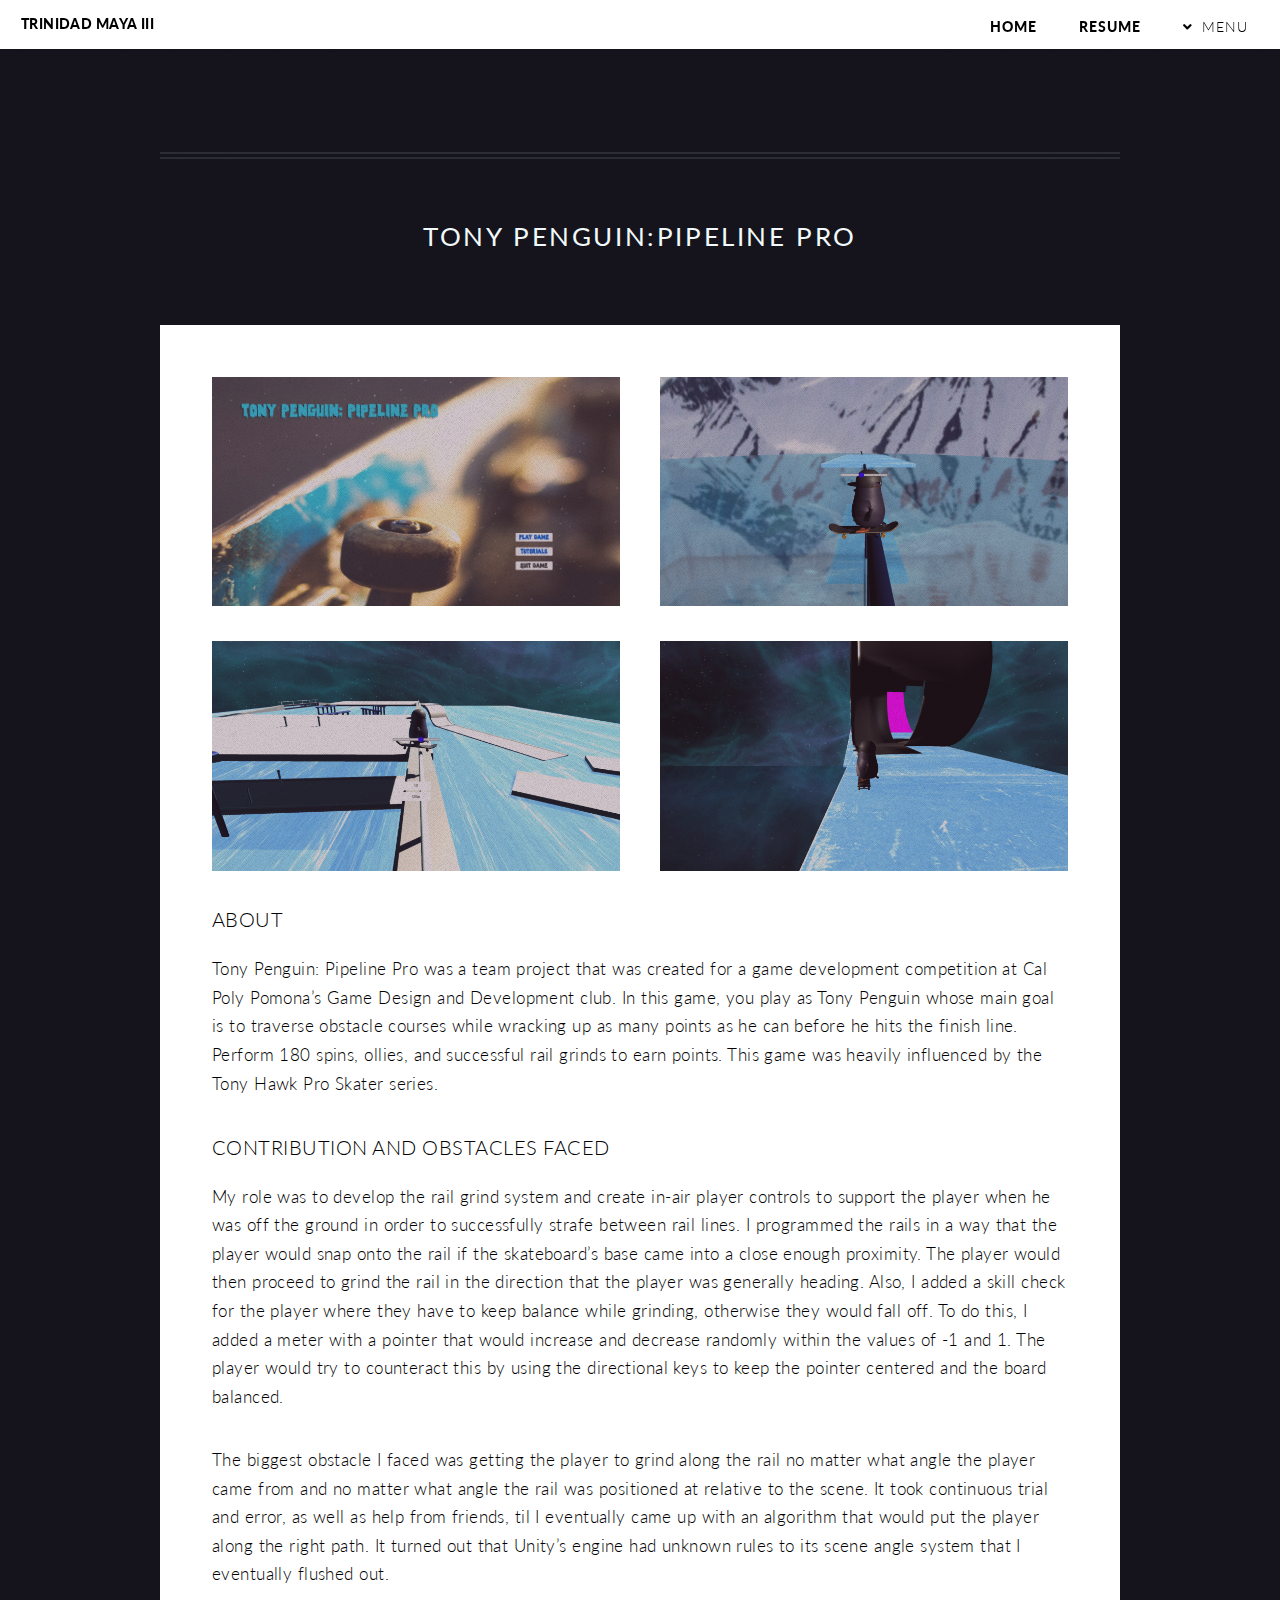
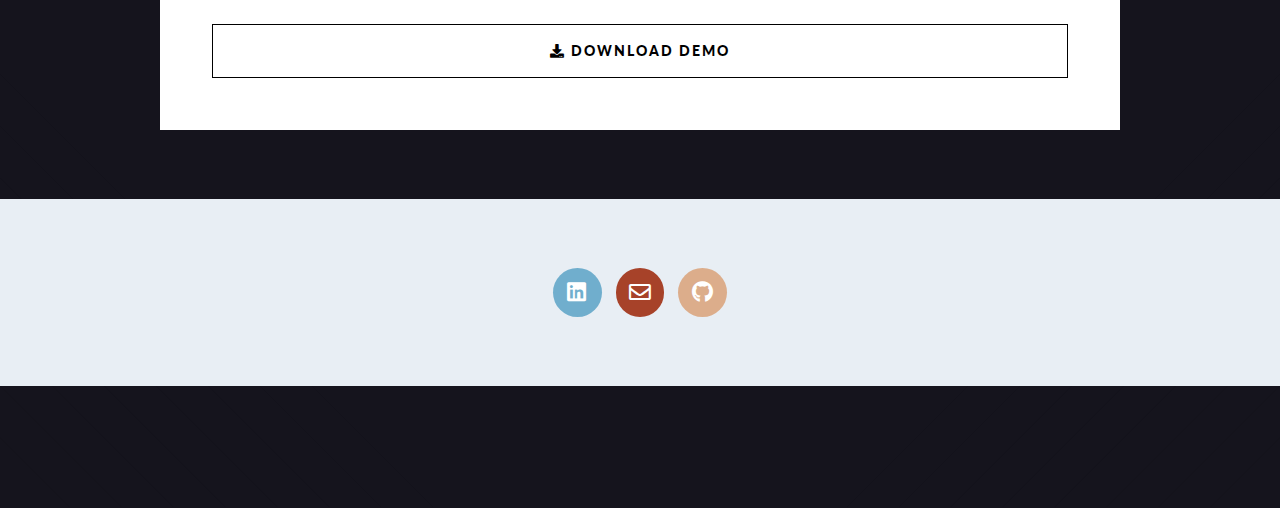
==== commit 081d2b12: "Added SM, Project Demo, and Resume Links" ====
--- a/game0.html
+++ b/game0.html
@@ -20,13 +20,14 @@
 					<nav id="nav">
 						<ul>
 							<li class="current"><a href="index.html">Home</a></li>
+							<li class="current"><a href="assets/TM3 Resume.pdf">Resume</a></li>
 							<li class="submenu">
 								<a href="#">Menu</a>
 								<ul>
 									<li><a href="index.html">Home</a></li>
 									<li><a href="index.html#main">About Me</a></li>
 									<li><a href="index.html#projects">Projects</a></li>
-									<li><a href="contact.html">Contact</a></li>
+									<li><a href="index.html">Contact</a></li>
 								</ul>
 							</li>
 						</ul>
@@ -81,6 +82,14 @@
 										</header>
 										<p>My role was to develop the rail grind system and create in-air player controls to support the player when he was off the ground in order to successfully strafe between rail lines. I programmed the rails in a way that the player would snap onto the rail if the skateboard’s base came into a close enough proximity. The player would then proceed to grind the rail in the direction that the player was generally heading. Also, I added a skill check for the player where they have to keep balance while grinding, otherwise they would fall off. To do this, I added a meter with a pointer that would increase and decrease randomly within the values of -1 and 1. The player  would try to counteract this by using the directional keys to keep the pointer centered and the board balanced.</p>
 										<p>The biggest obstacle I faced was getting the player to grind along the rail no matter what angle the player came from and no matter what angle the rail was positioned at relative to the scene. It took continuous trial and error, as well as help from friends, til I eventually came up with an algorithm that would put the player along the right path. It turned out that Unity’s engine had unknown rules to its scene angle system that I eventually flushed out.</p>
+										<ul class="buttons stacked">
+											<li>
+												<a href="builds/PipelinePro-1.zip" class="button fit scrolly">
+													<i class="fa fa-download"></i>
+													Download Demo
+												</a>
+											</li>
+										</ul>
 									</section>
 								</div>
 
@@ -88,19 +97,11 @@
 
 			<!-- Footer -->
 				<footer id="footer">
-
 					<ul class="icons">
-						<li><a href="#" class="icon brands circle fa-twitter"><span class="label">Twitter</span></a></li>
-						<li><a href="#" class="icon brands circle fa-facebook-f"><span class="label">Facebook</span></a></li>
-						<li><a href="#" class="icon brands circle fa-google-plus-g"><span class="label">Google+</span></a></li>
-						<li><a href="#" class="icon brands circle fa-github"><span class="label">Github</span></a></li>
-						<li><a href="#" class="icon brands circle fa-dribbble"><span class="label">Dribbble</span></a></li>
+						<li><a href="https://www.linkedin.com/in/trinidad-maya-486072127/" class="icon brands circle fa-linkedin"><span class="label">LinkedIn</span></a></li>
+						<li><a href="mailto:tjmaya97@gmail.com" class="icon circle fa-envelope"><span class="label">Email</span></a></li>
+						<li><a href="https://github.com/TJMaya" class="icon brands circle fa-github"><span class="label">Github</span></a></li>
 					</ul>
-
-					<ul class="copyright">
-						<li>&copy; Untitled</li><li>Design: <a href="http://html5up.net">HTML5 UP</a></li>
-					</ul>
-
 				</footer>
 
 		</div>
--- a/assets/css/main.css
+++ b/assets/css/main.css
@@ -1944,6 +1944,24 @@
 				.icon.circle.fa-twitter:hover {
 					background: #7fb7d2;
 				}
+
+			.icon.circle.fa-linkedin {
+				background: #70aecd;
+				color: #fff;
+			}
+	
+				.icon.circle.fa-linkedin:hover {
+					background: #7fb7d2;
+				}	
+
+			.icon.circle.fa-envelope {
+				background: #a74229;
+				color: #fff;
+			}
+		
+				.icon.circle.fa-envelope:hover {
+					background: #a74229;
+				}		
 
 			.icon.circle.fa-facebook-f {
 				background: #7490c3;
